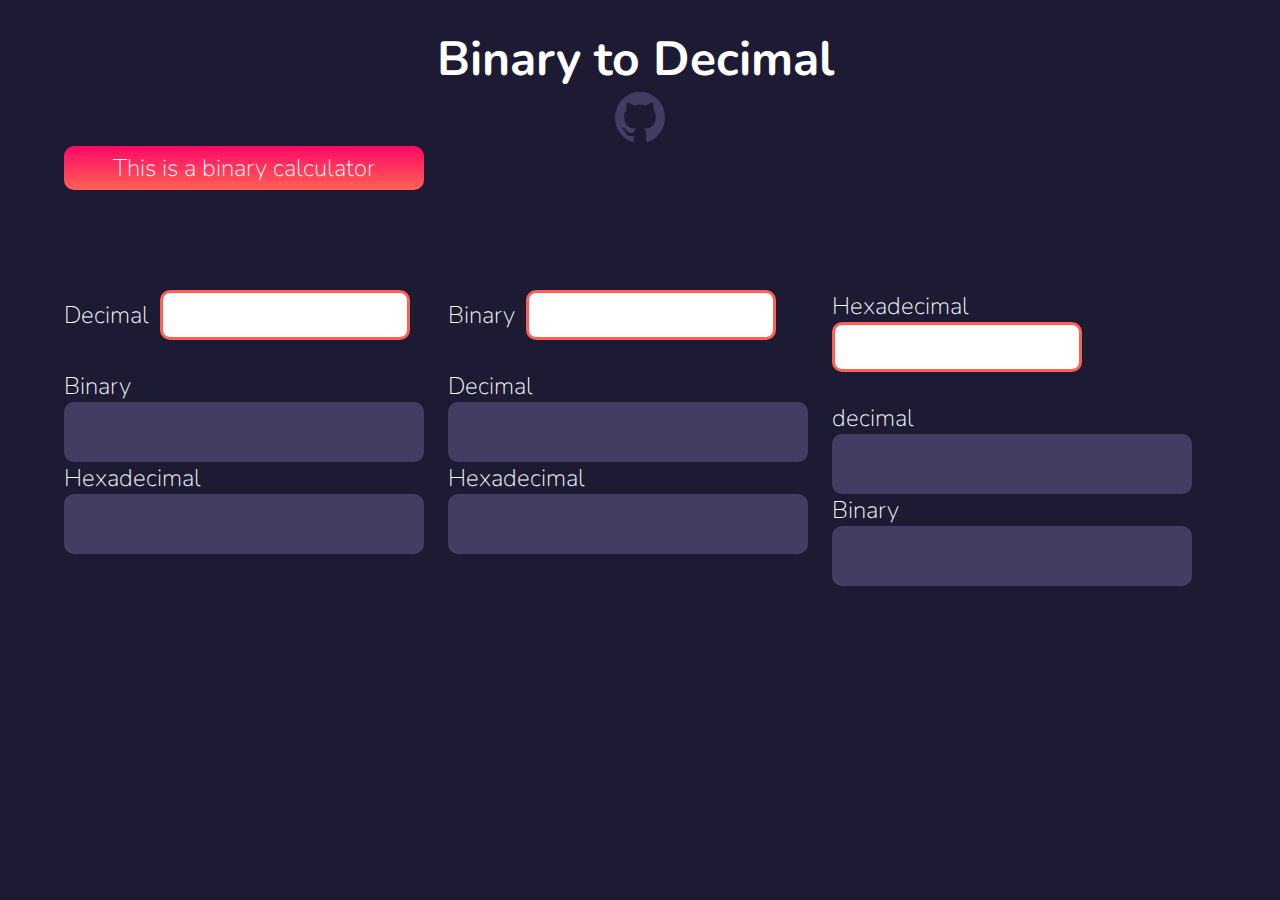
==== main.html @ f5747401 "almost finished" ====
<!DOCTYPE html>
<html lang="en">

<head>
    <meta charset="UTF-8">
    <meta http-equiv="X-UA-Compatible" content="IE=edge">
    <meta name="viewport" content="width=device-width, initial-scale=1.0">
    <link rel="stylesheet" type="text/css" href="mainCSS/global.css">
    <link rel="stylesheet" type="text/css" href="mainCSS/main.css">
    <link rel="stylesheet" type="text/css" href="mainCSS/animate.css">
    <link rel="stylesheet" type="text/css" href="mainCSS/mobile.css">

    <link rel="preconnect" href="https://fonts.googleapis.com">
    <link rel="preconnect" href="https://fonts.gstatic.com" crossorigin>
    <link href="https://fonts.googleapis.com/css2?family=Nunito:wght@200;300;400;600;700;800;900&display=swap"
        rel="stylesheet">

    <title>Binary and Decimal Converter</title>
</head>

<body>

    <div class="container">
        <!-- Header -->

        <header>

            <div class="header-title">
                <h1 class="application title"> Binary to Decimal</h1>
                <a href="google.com" target="blank_">
                    <img src="git.svg" alt="GitHub logo">
                </a>
            </div>
            <div class="header-description">
                <p>This is a binary calculator</p>
            </div>
            
        </header>
        <div id="calculation">
            <div id="application">
                <div class="wrapper">
                    <div class="row">
                        <div class="column">
                            <div class="one">
                                <div class="head-desc p-2 border bg-light">
                                    <div id="input-fieldset">
                                        <div id="decConverter">
                                            <label for="Decimal">Decimal</label>
                                            <input type="number" id="decimal" name="decimal" min="0" max="9">
                                        </div>
                                    </div>
                                    <div id="output-fieldset">
                                        <div id="output-dec-bin">
                                            <label for="Binary">Binary</label>
                                            <div class="input-block">
                                                <input type="text" id="decimal" name="decimal" readonly="readonly">
                                                <span class="clipboard"></span>
                                            </div>
                                        </div>
                                        <div id="output-dec-hex">
                                            <label for="Hexadecimal">Hexadecimal</label>
                                            <div class="input-block">
                                                <input type="text" id="decimal" name="decimal" readonly="readonly">
                                                <span class="clipboard"></span>
                                            </div>
                                        </div>
                                    </div>
                                </div>
                            </div>
                        </div>
                        <div class="column">
                            <div class="two">
                            <div class="head-desc p-2 border bg-light">
                                <div id="input-fieldset">
                                    <div id="binConverter">
                                        <label for="Binary">Binary</label>
                                        <input type="number" id="decimal" name="decimal" min="0" max="1">
                                    </div>
                                </div>
                                <div id="output-fieldset">
                                    <div id="output-bin-dec">
                                        <label for="Binary">Decimal</label>
                                        <div class="input-block">
                                            <input type="text" id="decimal" name="decimal" readonly="readonly">
                                            <span class="clipboard"></span>
                                        </div>
                                    </div>
                                    <div id="output-bin-hex">
                                        <label for="Hexadecimal">Hexadecimal</label>
                                        <div class="input-block">
                                            <input type="text" id="decimal" name="decimal" readonly="readonly">
                                            <span class="clipboard"></span>
                                        </div>
                                    </div>
                                </div>
                            </div>
                        </div>
                        </div>
                        <div class="column">
                            
                                <div class="head-desc p-2 border bg-light">
                                    <div id="input-fieldset">
                                        <div id="hexConverter">
                                            <label for="hex">Hexadecimal</label>
                                            <input type="text" id="hex" name="hex">
                                        </div>
                                    </div>
                                    <div id="output-fieldset">
                                        <div id="output-hex-dec">
                                            <label for="decimal">decimal</label>
                                            <div class="input-block">
                                                <input type="text" id="decimal" name="decimal" readonly="readonly">
                                                <span class="clipboard"></span>
                                            </div>
                                        </div>
                                        <div id="output-hex-bin">
                                            <label for="Binary">Binary</label>
                                            <div class="input-block">
                                                <input type="text" id="decimal" name="decimal" readonly="readonly">
                                                <span class="clipboard"></span>
                                            </div>
                                        </div>
                                    </div>

                                </div>
                            
                        </div>
                    </div>
                </div>
            </div>
        </div>
    </div>
    <script src="index.js"></script>
</body>
---- mainCSS/global.css ----
/* Setting general properties */
:root {
    font-size: 62.5%;
  }
  
  * {
    margin: 0;
    padding: 0;
    outline: none;
    color: white;
    text-decoration: none;
    list-style-type: none;
    box-sizing: border-box;
    font-family: 'Nunito Sans', 'Nunito', sans-serif;
  }
  
  body {
    background-color: #1D1B33;
  }
  
  
  /* Removing number input spinner on chrome, safari, edge and opera */
  input::-webkit-outer-spin-button,
  input::-webkit-inner-spin-button {
  -webkit-appearance: none;
  margin: 0;
  }
  
  /* Removing number input spinner on firefox */
  input[type=number] {
  -moz-appearance: textfield;
  }
---- mainCSS/main.css ----
.column {
    float: left;
    width: 33.33%;
  }
  
  /* Clear floats after the columns */
  .row:after {
    content: "";
    display: table;
    clear: both;
  }
  .column {
    float: left;
  }
  
  .left, .right {
    width: 25%;
  }
  
  .middle {
    width: 50%;
  }

body .container {
    justify-content: center; 
    margin: clamp(2rem, 2vw, 10rem) clamp(2rem, 5vw, 25rem);
}

  /* Responsive layout - when the screen is less than 600px wide, make the three columns stack on top of each other instead of next to each other */
  
  body .container header {
    display: flex; 
    flex-direction: column; 
    text-align: center;
}
  body .container header .header-title h1 {
    font-size:4.8rem;
    font-weight: 700;
    margin-right: 1rem;
    animation: swipe-left 0.75s ease-in-out;
}
  body .container header .header-title img {
    width: 5rem;
    height: 5rem;
    animation: fly-in 0.75s ease-in-out;
}
.header-description {

    /* Flex properties */
    display: flex; 
    align-items: center; 
    justify-content: center; 

    /* Font properties */
    font-weight: 200;
    font-size: 2.4rem;

    /* Structural properties */
    width: 36rem;
    height: 4.4rem;

    /* General properties */
    border-radius: 1rem;
    background: linear-gradient(180deg, #FE0866 0%, #FF6254 100%);
    animation: fly-in 0.75s ease-in-out;

}

body .container #calculation #application {
    display: flex;
    flex-direction: column;
    margin: 10rem 0rem;
}

body .container #calculation #application #input-fieldset {
    display: flex; 
    flex-direction: column;
    margin-bottom: 2rem;
    animation: swipe-right 0.75s ease-in-out; 
}
body .container #calculation #application #input-fieldset label {
    font-size: 2.4rem;
    font-weight: 200;
    margin-bottom: 0.5rem;
    margin-right: 2%;
}
body .container #calculation #application #input-fieldset input {

    /* Structural properties */
    width: 25rem;
    height: 5rem;
    padding: 1.2rem 2rem;
    margin-bottom: 1rem;

    /* Font properties */
    color: #868686;
    font-weight: 200;
    font-size: 2.4rem;

    /* General properties */
    border-radius: 1rem;
    border: 3px solid #FF5F55;
}

body .container #calculation #application #output-fieldset {
    animation: zoom 0.75s ease-in-out;
}
body .container #calculation #application #output-fieldset label {
    font-size: 2.4rem;
    font-weight: 200;
    margin-bottom: 0.5rem;
}
body .container #calculation #application #output-fieldset .input-block  {
     display: flex; 
     position: relative; 
}
body .container #calculation #application #output-fieldset .input-block input {

    /* Structural properties */
    width: 36rem;
    height: 6rem;
    padding: 1.2rem 2rem;
    padding-right: 6rem;
    background-color: #443D63;

    /* Font properties */
    color: #6C689F;
    font-weight: 200;
    font-size: 2.4rem;

    /* General properties */
    border: none;
    border-radius: 1rem;
    cursor: not-allowed;
}

.one{
    margin-bottom: 30%;
}
.two{
    margin-bottom: 30%;
    
}
---- mainCSS/mobile.css ----
@media screen and (max-width: 1100px) {
    .column {
      width: 100%;
    }
  }

  @media (max-width: 560px) {

    body .container #calculation {
        max-width: 36rem;
        display: flex;
        align-items: center;
        flex-direction: column;
    }


}
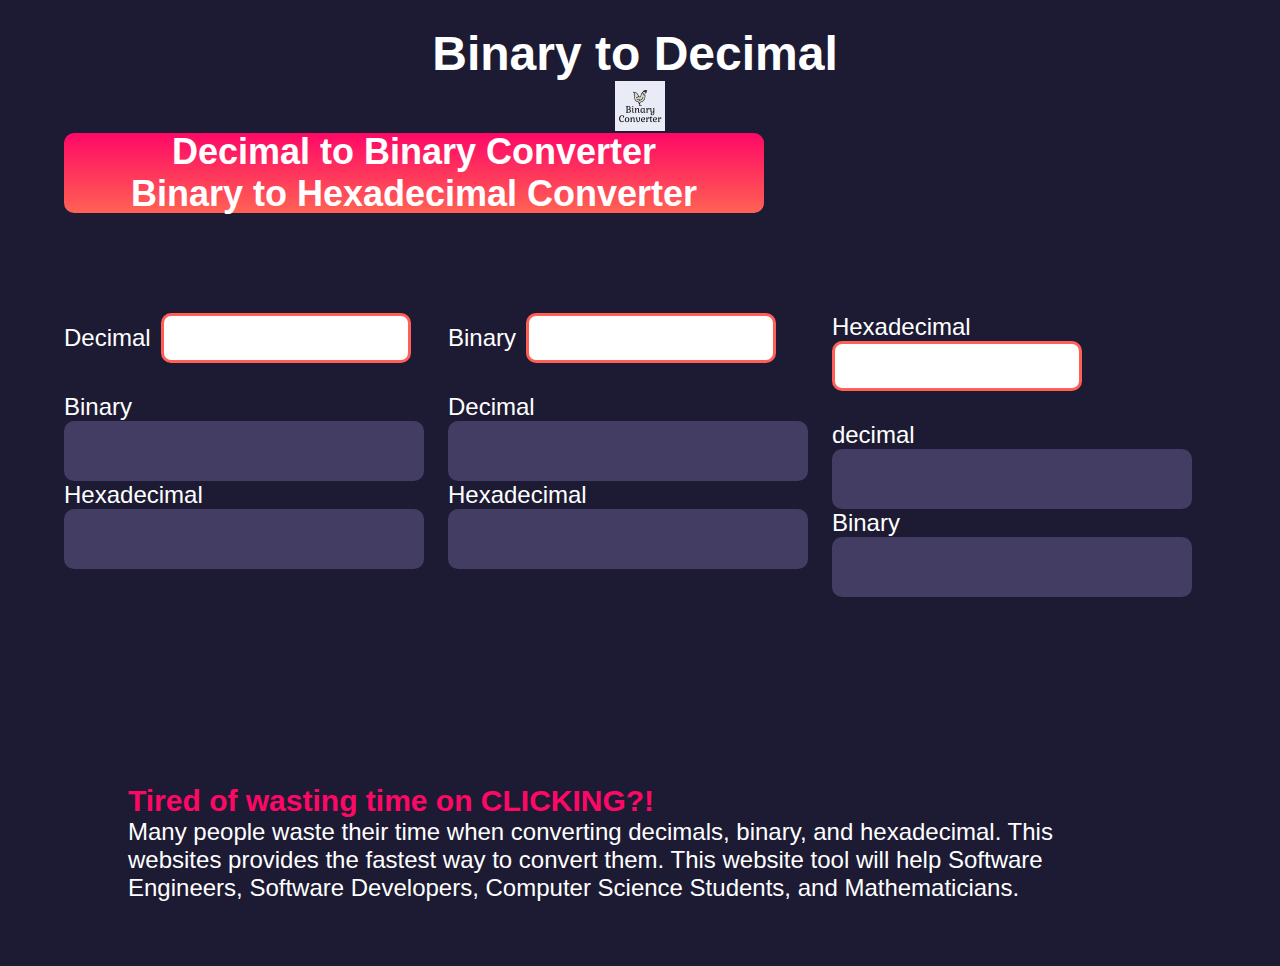
==== commit 994baad1: "Update more contents" ====
--- a/main.html
+++ b/main.html
@@ -4,7 +4,13 @@
 <head>
     <meta charset="UTF-8">
     <meta http-equiv="X-UA-Compatible" content="IE=edge">
+    <meta name="description"
+        content="Hello, we will automate your conversion to Decimal, Binary, and Hexadecimal for free in optimal speed.">
+    <meta name="keywords"
+        content="Decimal,Binary,BinaryConversion,Decimal to Binary,BinaryConverter,HexConverter,Hexadecimal,converter">
     <meta name="viewport" content="width=device-width, initial-scale=1.0">
+
+
     <link rel="stylesheet" type="text/css" href="mainCSS/global.css">
     <link rel="stylesheet" type="text/css" href="mainCSS/main.css">
     <link rel="stylesheet" type="text/css" href="mainCSS/animate.css">
@@ -12,10 +18,11 @@
 
     <link rel="preconnect" href="https://fonts.googleapis.com">
     <link rel="preconnect" href="https://fonts.gstatic.com" crossorigin>
-    <link href="https://fonts.googleapis.com/css2?family=Nunito:wght@200;300;400;600;700;800;900&display=swap"
-        rel="stylesheet">
 
-    <title>Binary and Decimal Converter</title>
+
+
+    <title>Binary to Decimal Converter</title>
+    <link rel="icon" type="image/x-icon" href="fav.png">
 </head>
 
 <body>
@@ -26,15 +33,16 @@
         <header>
 
             <div class="header-title">
-                <h1 class="application title"> Binary to Decimal</h1>
-                <a href="google.com" target="blank_">
-                    <img src="git.svg" alt="GitHub logo">
+                <h1 class="application-title"> Binary to Decimal</h1>
+                <a href="http://decimaltobinarytohex.com/" target="blank_">
+                    <img src="logo.jpg" alt="GitHub logo">
                 </a>
             </div>
             <div class="header-description">
-                <p>This is a binary calculator</p>
+                <h2>Decimal to Binary Converter<br>Binary to Hexadecimal Converter</h2>
+
             </div>
-            
+
         </header>
         <div id="calculation">
             <div id="application">
@@ -70,65 +78,87 @@
                         </div>
                         <div class="column">
                             <div class="two">
+                                <div class="head-desc p-2 border bg-light">
+                                    <div id="input-fieldset">
+                                        <div id="binConverter">
+                                            <label for="Binary">Binary</label>
+                                            <input type="number" id="decimal" name="decimal" min="0" max="1">
+                                        </div>
+                                    </div>
+                                    <div id="output-fieldset">
+                                        <div id="output-bin-dec">
+                                            <label for="Binary">Decimal</label>
+                                            <div class="input-block">
+                                                <input type="text" id="decimal" name="decimal" readonly="readonly">
+                                                <span class="clipboard"></span>
+                                            </div>
+                                        </div>
+                                        <div id="output-bin-hex">
+                                            <label for="Hexadecimal">Hexadecimal</label>
+                                            <div class="input-block">
+                                                <input type="text" id="decimal" name="decimal" readonly="readonly">
+                                                <span class="clipboard"></span>
+                                            </div>
+                                        </div>
+                                    </div>
+                                </div>
+                            </div>
+                        </div>
+                        <div class="column">
+
                             <div class="head-desc p-2 border bg-light">
                                 <div id="input-fieldset">
-                                    <div id="binConverter">
-                                        <label for="Binary">Binary</label>
-                                        <input type="number" id="decimal" name="decimal" min="0" max="1">
+                                    <div id="hexConverter">
+                                        <label for="hex">Hexadecimal</label>
+                                        <input type="text" id="hex" name="hex">
                                     </div>
                                 </div>
                                 <div id="output-fieldset">
-                                    <div id="output-bin-dec">
-                                        <label for="Binary">Decimal</label>
+                                    <div id="output-hex-dec">
+                                        <label for="decimal">decimal</label>
                                         <div class="input-block">
                                             <input type="text" id="decimal" name="decimal" readonly="readonly">
                                             <span class="clipboard"></span>
                                         </div>
                                     </div>
-                                    <div id="output-bin-hex">
-                                        <label for="Hexadecimal">Hexadecimal</label>
+                                    <div id="output-hex-bin">
+                                        <label for="Binary">Binary</label>
                                         <div class="input-block">
                                             <input type="text" id="decimal" name="decimal" readonly="readonly">
                                             <span class="clipboard"></span>
                                         </div>
                                     </div>
                                 </div>
+
                             </div>
-                        </div>
-                        </div>
-                        <div class="column">
-                            
-                                <div class="head-desc p-2 border bg-light">
-                                    <div id="input-fieldset">
-                                        <div id="hexConverter">
-                                            <label for="hex">Hexadecimal</label>
-                                            <input type="text" id="hex" name="hex">
-                                        </div>
-                                    </div>
-                                    <div id="output-fieldset">
-                                        <div id="output-hex-dec">
-                                            <label for="decimal">decimal</label>
-                                            <div class="input-block">
-                                                <input type="text" id="decimal" name="decimal" readonly="readonly">
-                                                <span class="clipboard"></span>
-                                            </div>
-                                        </div>
-                                        <div id="output-hex-bin">
-                                            <label for="Binary">Binary</label>
-                                            <div class="input-block">
-                                                <input type="text" id="decimal" name="decimal" readonly="readonly">
-                                                <span class="clipboard"></span>
-                                            </div>
-                                        </div>
-                                    </div>
 
-                                </div>
-                            
                         </div>
                     </div>
                 </div>
             </div>
         </div>
     </div>
-    <script src="index.js"></script>
+    <div class="paragraph-box">
+        <h3>Tired of wasting time on CLICKING?!<br></h3>
+        <p>Many people waste their time when converting decimals, binary, and hexadecimal.
+            This websites provides the fastest way to convert them.
+            This website tool will help Software Engineers, Software Developers, Computer Science Students, and
+            Mathematicians.
+        </p>
+    </div>
+    <!-- Contact Form -->
+    <!-- <div class="wrapper">
+        <form class="form" action="mailto:sang920807@gmail.com" method="POST" enctype="text/plain" name="EmailForm">
+            <div class="pageTitle title">Suggestions?</div>
+            <div class="secondaryTitle title">Need More Functions?<br>Let Us Know!</div>
+            <label for="name">
+                <input type="text" class="name formEntry" placeholder="Name" />
+            </label>
+            <label for="email">
+            <input type="text" class="email formEntry" placeholder="Email" />
+            </label>
+            <textarea class="message formEntry" placeholder="Message"></textarea>
+            <button class="submit formEntry" value="Send">Submit</button>
+        </form>
+    </div> -->
 </body>--- a/mainCSS/main.css
+++ b/mainCSS/main.css
@@ -24,6 +24,7 @@
 body .container {
     justify-content: center; 
     margin: clamp(2rem, 2vw, 10rem) clamp(2rem, 5vw, 25rem);
+    padding-bottom: 0;
 }
 
   /* Responsive layout - when the screen is less than 600px wide, make the three columns stack on top of each other instead of next to each other */
@@ -32,7 +33,9 @@
     display: flex; 
     flex-direction: column; 
     text-align: center;
-}
+    
+}
+
   body .container header .header-title h1 {
     font-size:4.8rem;
     font-weight: 700;
@@ -56,8 +59,8 @@
     font-size: 2.4rem;
 
     /* Structural properties */
-    width: 36rem;
-    height: 4.4rem;
+    width: 70rem;
+    height: 8rem;
 
     /* General properties */
     border-radius: 1rem;
@@ -140,4 +143,149 @@
 .two{
     margin-bottom: 30%;
     
-}+}
+.paragraph-box{
+  margin-bottom: 5%;
+  padding: 0% 10%;
+  border: #FE0866;
+  font-weight: 200;
+  font-size: 2.4rem;
+  animation: fly-in 0.75s ease-in-out;
+}
+.paragraph-box h3{
+  font-weight: 800;
+  font-size: 3rem;
+  color:#FE0866;
+  
+}
+
+
+/* ------------------------------ */
+
+#title-Tag-Line {
+  font-size: 20px;
+}
+/* .card-item__bg{
+  width: 150px;
+  margin-left: auto;
+  margin-right: auto;
+  left: 0;
+  right: 0;
+  display: block;
+  position: relative;
+  margin: 30px auto;
+  transform: translate(0px, 50px);
+  z-index: 5;
+} */
+
+/* form animation starts */
+.form {
+  background: #fff;
+  box-shadow: 0 30px 60px 0 rgba(90, 116, 148, 0.4);
+  border-radius: 5px;
+  max-width: 480px;
+  margin-left: auto;
+  margin-right: auto;
+  padding-top: 5px;
+  padding-bottom: 5px;
+  left: 0;
+  right: 0;
+  position: absolute;
+  border-top: 5px solid #0e3721;
+/*   z-index: 1; */
+  animation: bounce 1.5s infinite;
+}
+::-webkit-input-placeholder {
+  font-size: 1.3em;
+}
+
+.title{
+  display: block;
+  font-family: sans-serif;
+  margin: 10px auto 5px;
+  width: 300px;
+}
+.termsConditions{
+  margin: 0 auto 5px 80px;
+}
+
+.pageTitle{
+  color:#FE0866;
+  font-size: 3em;
+  font-weight: bold;
+}
+.secondaryTitle{
+  font-size: 2em;
+  color: grey;
+}
+
+.name {
+  background-color: #ebebeb;
+  color: white;
+}
+.name:hover {
+  border-bottom: 5px solid #FE0866;
+  height: 30px;
+  width: 380px;
+  transition: ease 0.5s;
+}
+
+.email {
+  background-color: #ebebeb;
+  height: 2em;
+}
+
+.email:hover {
+  border-bottom: 5px solid #FE0866;
+  height: 30px;
+  width: 380px;
+  transition: ease 0.5s;
+}
+
+.message {
+  background-color: #ebebeb;
+  overflow: hidden;
+  height: 10rem;
+}
+
+.message:hover {
+  border-bottom: 5px solid #FE0866;
+  height: 12em;
+  width: 380px;
+  transition: ease 0.5s;
+}
+
+.formEntry {
+  display: block;
+  margin: 30px auto;
+  min-width: 300px;
+  padding: 10px;
+  border-radius: 2px;
+  border: none;
+  transition: all 0.5s ease 0s;
+}
+
+.submit {
+  width: 200px;
+  color: white;
+  background-color: #FE0866;
+  font-size: 20px;
+}
+
+.submit:hover {
+  box-shadow: 15px 15px 15px 5px rgba(78, 72, 77, 0.219);
+  transform: translateY(-3px);
+  width: 300px;
+  border-top: 5px solid #0e3750;
+  border-radius: 0%;
+}
+
+@keyframes bounce {
+  0% {
+    tranform: translate(0, 4px);
+  }
+  50% {
+    transform: translate(0, 8px);
+  }
+} 
+
